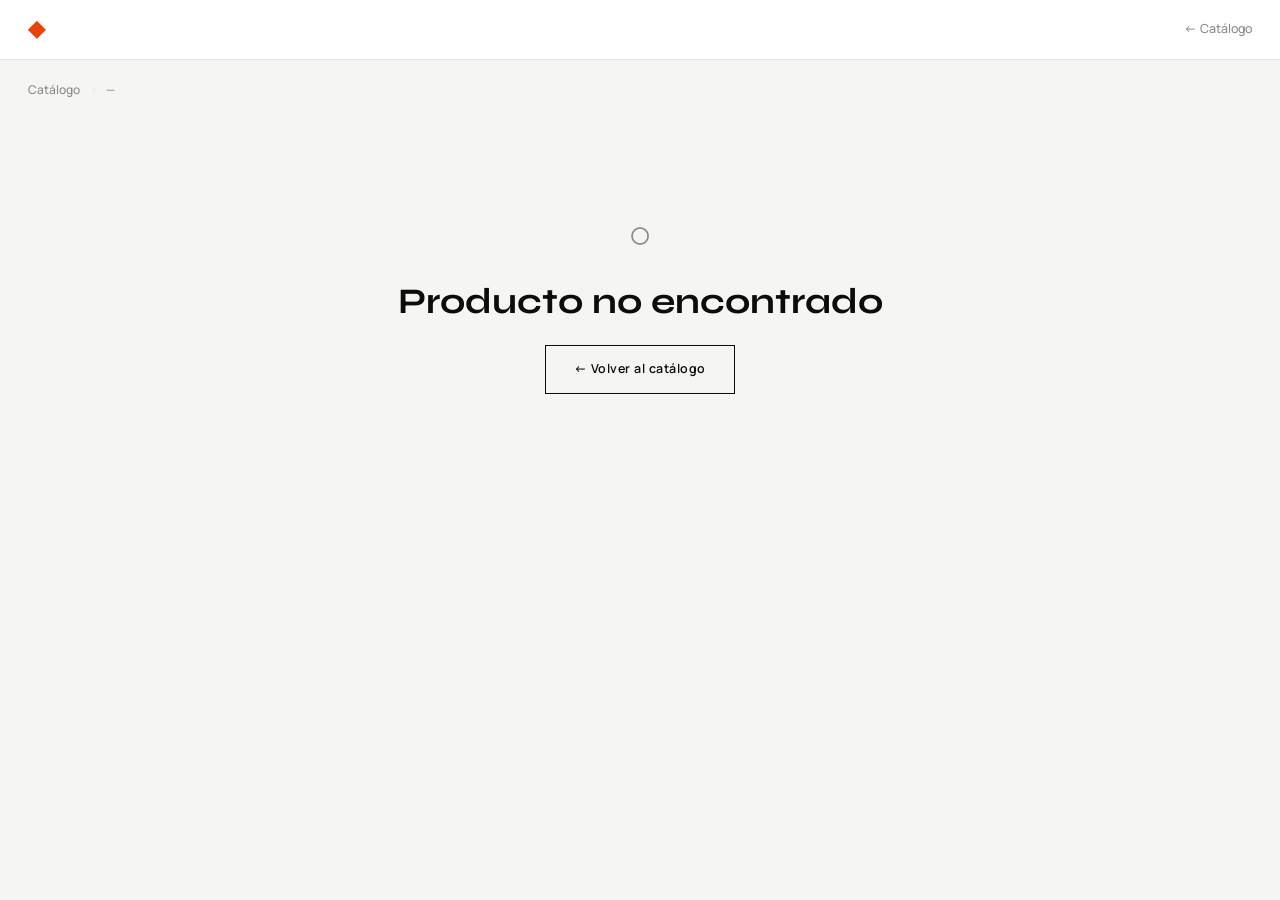
==== product.html @ a7bfba95 "first commit" ====
<!DOCTYPE html>
<html lang="es">
<head>
  <meta charset="UTF-8">
  <meta name="viewport" content="width=device-width, initial-scale=1.0">
  <title>Producto</title>
  <link rel="preconnect" href="https://fonts.googleapis.com">
  <link rel="preconnect" href="https://fonts.gstatic.com" crossorigin>
  <link href="https://fonts.googleapis.com/css2?family=Syne:wght@400;600;700;800&family=Manrope:wght@300;400;500;600&display=swap" rel="stylesheet">
  <link rel="stylesheet" href="assets/css/main.css">
</head>
<body>

  <nav class="nav">
    <div class="nav__inner">
      <a href="catalog.html" class="nav__logo"><span>◆</span></a>
      <div class="nav__right">
        <a href="catalog.html" class="nav__back">← Catálogo</a>
      </div>
    </div>
  </nav>

  <div class="container">

    <!-- Breadcrumb -->
    <nav class="breadcrumb">
      <a href="catalog.html">Catálogo</a>
      <span class="breadcrumb__sep">›</span>
      <span id="bc-name">—</span>
    </nav>

    <!-- Detail -->
    <div id="detail-wrap">
      <div style="text-align:center;padding:5rem 0;color:var(--muted);">Cargando…</div>
    </div>

    <!-- Related -->
    <div id="related-wrap"></div>

  </div>

  <div id="toasts"></div>
  <script src="assets/js/store.js"></script>
  <script>
    (async () => {
      await ImageDB.open();
      await Store.init();

      const id = new URLSearchParams(location.search).get('id');
      const p  = id ? Store.getById(id) : null;
      const wrap = document.getElementById('detail-wrap');

      if (!p) {
        wrap.innerHTML = `
          <div style="text-align:center;padding:5rem 0;">
            <div style="font-size:2.5rem;color:var(--muted);margin-bottom:1rem;">○</div>
            <h2>Producto no encontrado</h2>
            <a href="catalog.html" class="btn btn--outline" style="margin-top:1.5rem;display:inline-flex;">← Volver al catálogo</a>
          </div>`;
        return;
      }

      document.title = p.name;
      document.getElementById('bc-name').textContent = p.name;

      const imgs = p.images?.length ? p.images : [''];
      const ss   = Store.stockStatus(p.stock ?? 0);

      wrap.innerHTML = `
        <div class="detail">
          <!-- Gallery -->
          <div class="detail__gallery">
            <div class="detail__main">
              <img id="main-img" src="${imgs[0]}" alt="${p.name}" loading="eager"
                onerror="this.style.display='none'">
            </div>
            ${imgs.length > 1 ? `
            <div class="detail__thumbs">
              ${imgs.map((url, i) => `
                <div class="detail__thumb ${i === 0 ? 'is-active' : ''}" data-url="${url}">
                  <img src="${url}" alt="${p.name} ${i+1}" loading="lazy">
                </div>`).join('')}
            </div>` : ''}
          </div>

          <!-- Info -->
          <div class="detail__info">
            <div class="detail__cat">
              <span>${p.category || ''}</span>
              ${p.featured ? `<span class="badge badge--feat">Destacado</span>` : ''}
            </div>
            <h1 class="detail__name">${p.name}</h1>
            <div class="detail__price">${Store.formatPrice(p.price)}</div>

            <p class="detail__desc">${p.description || 'Sin descripción.'}</p>

            <div class="detail__meta">
              <div class="detail__meta-item">
                <div class="detail__meta-label">Categoría</div>
                <div class="detail__meta-val">${p.category || '—'}</div>
              </div>
              <div class="detail__meta-item">
                <div class="detail__meta-label">Disponibilidad</div>
                <div class="detail__meta-val" style="display:flex;align-items:center;gap:.45rem;">
                  <span class="stock-dot ${ss.cls}"></span> ${ss.label}
                </div>
              </div>
            </div>

            <div class="detail__actions">
              <button
                class="btn btn--dark btn--full"
                id="btn-contact"
                ${p.stock === 0 ? 'disabled style="opacity:.4;cursor:not-allowed;"' : ''}>
                ${p.stock === 0 ? 'Sin stock disponible' : 'Contactar por WhatsApp'}
              </button>
              <a href="catalog.html" class="btn btn--outline btn--full">
                ← Seguir explorando
              </a>
            </div>
          </div>
        </div>`;

      // Resolve local images in gallery and thumbnails
      await resolveLocalImages(document.getElementById('detail-wrap'));

      // Thumbnail switch (uses data-url already resolved by resolveLocalImages)
      document.querySelectorAll('.detail__thumb').forEach(t => {
        t.addEventListener('click', () => {
          document.getElementById('main-img').src = t.dataset.url;
          document.querySelectorAll('.detail__thumb').forEach(x => x.classList.remove('is-active'));
          t.classList.add('is-active');
        });
      });

      // WhatsApp button — edit phone number below
      const PHONE = '502XXXXXXXX'; // ← cambia por tu número con código de país
      document.getElementById('btn-contact')?.addEventListener('click', () => {
        const msg = `Hola, me interesa el producto *${p.name}* (${Store.formatPrice(p.price)}). ¿Está disponible?`;
        window.open(`https://wa.me/${PHONE}?text=${encodeURIComponent(msg)}`, '_blank');
      });

      // Related products
      const related = Store.getByCategory(p.category)
        .filter(x => x.id !== p.id)
        .slice(0, 3);

      if (related.length) {
        const relatedWrap = document.getElementById('related-wrap');
        relatedWrap.innerHTML = `
          <div class="related">
            <div class="related__title">También te puede gustar</div>
            <div class="products-grid">
              ${related.map(r => {
                const img = r.images?.[0] || '';
                return `
                  <a href="product.html?id=${r.id}" class="pcard">
                    <div class="pcard__img">
                      ${img ? `<img src="${img}" alt="${r.name}" loading="lazy">` : ''}
                      ${r.featured ? `<div class="pcard__badge">Destacado</div>` : ''}
                    </div>
                    <div class="pcard__body">
                      <div class="pcard__cat">${r.category || ''}</div>
                      <div class="pcard__name">${r.name}</div>
                      <div class="pcard__footer">
                        <div class="pcard__price">${Store.formatPrice(r.price)}</div>
                        <div class="pcard__btn">→</div>
                      </div>
                    </div>
                  </a>`;
              }).join('')}
            </div>
          </div>`;
        await resolveLocalImages(relatedWrap);
      }
    })();
  </script>
</body>
</html>
---- assets/css/main.css ----
/* =============================================
   main.css
   Paleta: blanco limpio / negro / naranja vivo
   Fuentes: Syne + Manrope
   ============================================= */

@import url('https://fonts.googleapis.com/css2?family=Syne:wght@400;600;700;800&family=Manrope:wght@300;400;500;600&display=swap');

:root {
  --bg:       #F5F5F3;
  --surface:  #FFFFFF;
  --dark:     #0C0C0B;
  --accent:   #E8440A;
  --accent-l: #FEF0EB;
  --muted:    #8A8A86;
  --border:   #E4E4E0;

  --font-h: 'Syne', sans-serif;
  --font-b: 'Manrope', sans-serif;

  --nav-h:  60px;
  --max-w:  1320px;
  --ease:   .22s cubic-bezier(.4,0,.2,1);

  --shadow-card: 0 2px 12px rgba(12,12,11,.07);
  --shadow-hover: 0 12px 40px rgba(12,12,11,.14);
}

/* ---- Reset ---- */
*, *::before, *::after { box-sizing: border-box; margin: 0; padding: 0; }
html { font-size: 16px; scroll-behavior: smooth; }
body {
  background: var(--bg);
  color: var(--dark);
  font-family: var(--font-b);
  font-weight: 400;
  line-height: 1.65;
  -webkit-font-smoothing: antialiased;
}
img  { display: block; max-width: 100%; }
a    { color: inherit; text-decoration: none; }
button, input, select, textarea { font-family: var(--font-b); }

/* ---- Typography ---- */
h1,h2,h3,h4 { font-family: var(--font-h); line-height: 1.1; }
h1 { font-size: clamp(2rem, 5vw, 3.5rem); font-weight: 800; }
h2 { font-size: clamp(1.5rem, 3vw, 2.25rem); font-weight: 700; }
h3 { font-size: 1.15rem; font-weight: 600; }

.tag {
  display: inline-block;
  font-size: .62rem;
  font-weight: 600;
  letter-spacing: .12em;
  text-transform: uppercase;
}

/* ---- Layout ---- */
.container { max-width: var(--max-w); margin: 0 auto; padding: 0 1.75rem; }

/* ---- Nav ---- */
.nav {
  height: var(--nav-h);
  background: var(--surface);
  border-bottom: 1px solid var(--border);
  position: sticky; top: 0; z-index: 100;
}
.nav__inner {
  height: 100%;
  max-width: var(--max-w); margin: 0 auto; padding: 0 1.75rem;
  display: flex; align-items: center; justify-content: space-between;
}
.nav__logo {
  font-family: var(--font-h);
  font-size: 1.35rem; font-weight: 800;
  letter-spacing: -.01em;
}
.nav__logo span { color: var(--accent); }
.nav__right { display: flex; align-items: center; gap: 1.5rem; }
.nav__link {
  font-size: .78rem; font-weight: 500;
  color: var(--muted); transition: color var(--ease);
}
.nav__link:hover { color: var(--dark); }
.nav__back {
  display: inline-flex; align-items: center; gap: .4rem;
  font-size: .78rem; font-weight: 500;
  color: var(--muted); transition: color var(--ease);
}
.nav__back:hover { color: var(--dark); }

/* ---- Buttons ---- */
.btn {
  display: inline-flex; align-items: center; gap: .5rem;
  padding: .8rem 1.75rem;
  font-size: .78rem; font-weight: 600;
  letter-spacing: .04em;
  border: none; cursor: pointer;
  transition: all var(--ease);
}
.btn--dark    { background: var(--dark); color: var(--surface); }
.btn--dark:hover { background: var(--accent); }
.btn--outline { background: transparent; color: var(--dark); border: 1.5px solid var(--dark); }
.btn--outline:hover { background: var(--dark); color: var(--surface); }
.btn--ghost   { background: transparent; color: var(--muted); padding: .5rem .75rem; }
.btn--ghost:hover { color: var(--dark); }
.btn--full    { width: 100%; justify-content: center; }
.btn--sm      { padding: .45rem 1rem; font-size: .7rem; }

/* ---- Catalog header ---- */
.cat-header {
  padding: 2rem 0 1.5rem;
  display: flex; align-items: center;
  justify-content: space-between; gap: 1rem; flex-wrap: wrap;
  border-bottom: 1px solid var(--border);
  margin-bottom: 2rem;
}
.cat-header__title { font-weight: 800; }
.cat-header__count { font-size: .78rem; color: var(--muted); font-weight: 500; }

/* ---- Filters ---- */
.filters {
  display: flex; align-items: center;
  gap: .4rem; flex-wrap: wrap;
}
.filter-btn {
  padding: .4rem 1rem;
  font-size: .7rem; font-weight: 600;
  letter-spacing: .06em; text-transform: uppercase;
  border: 1.5px solid var(--border);
  background: var(--surface); color: var(--muted);
  cursor: pointer; transition: all var(--ease);
}
.filter-btn:hover { border-color: var(--dark); color: var(--dark); }
.filter-btn.is-active {
  background: var(--dark); color: var(--surface);
  border-color: var(--dark);
}

/* ---- Product Grid ---- */
.products-grid {
  display: grid;
  grid-template-columns: repeat(auto-fill, minmax(280px, 1fr));
  gap: 1.25rem;
  padding-bottom: 4rem;
}

/* ---- Product Card ---- */
.pcard {
  background: var(--surface);
  overflow: hidden;
  box-shadow: var(--shadow-card);
  transition: transform var(--ease), box-shadow var(--ease);
  display: block;
  cursor: pointer;
}
.pcard:hover {
  transform: translateY(-4px);
  box-shadow: var(--shadow-hover);
}
.pcard__img {
  aspect-ratio: 5/6;
  overflow: hidden;
  background: var(--bg);
  position: relative;
}
.pcard__img img {
  width: 100%; height: 100%; object-fit: cover;
  transition: transform .4s ease;
}
.pcard:hover .pcard__img img { transform: scale(1.05); }

.pcard__badge {
  position: absolute; top: .875rem; left: .875rem;
  background: var(--accent); color: #fff;
  font-size: .58rem; font-weight: 700;
  letter-spacing: .1em; text-transform: uppercase;
  padding: .25rem .65rem;
}
.pcard__badge--stock {
  background: var(--dark);
  top: auto; bottom: .875rem; left: .875rem;
}

.pcard__body {
  padding: 1.1rem 1.25rem 1.35rem;
  border-top: 1px solid var(--border);
}
.pcard__cat {
  font-size: .62rem; font-weight: 700;
  letter-spacing: .1em; text-transform: uppercase;
  color: var(--accent); margin-bottom: .35rem;
}
.pcard__name {
  font-family: var(--font-h);
  font-size: 1rem; font-weight: 600;
  line-height: 1.3; margin-bottom: .875rem;
}
.pcard__footer {
  display: flex; align-items: center; justify-content: space-between;
}
.pcard__price {
  font-family: var(--font-h);
  font-size: 1.1rem; font-weight: 700;
}
.pcard__btn {
  width: 32px; height: 32px;
  background: var(--dark); color: var(--surface);
  border: none; cursor: pointer;
  display: flex; align-items: center; justify-content: center;
  font-size: .85rem;
  transition: background var(--ease);
}
.pcard:hover .pcard__btn { background: var(--accent); }

/* ---- Empty ---- */
.empty {
  grid-column: 1/-1;
  text-align: center; padding: 5rem 2rem; color: var(--muted);
}
.empty__icon { font-size: 2.5rem; margin-bottom: 1rem; opacity: .25; }
.empty__title { font-family: var(--font-h); font-size: 1.35rem; font-weight: 700; color: var(--dark); }

/* ---- Breadcrumb ---- */
.breadcrumb {
  display: flex; align-items: center; gap: .6rem;
  padding: 1.25rem 0;
  font-size: .75rem; color: var(--muted); font-weight: 500;
}
.breadcrumb a:hover { color: var(--accent); }
.breadcrumb__sep { color: var(--border); }

/* ---- Product Detail ---- */
.detail {
  display: grid;
  grid-template-columns: 1fr 1fr;
  gap: 4rem; align-items: start;
  padding: 0 0 5rem;
}
.detail__gallery {
  position: sticky; top: calc(var(--nav-h) + 1.5rem);
}
.detail__main {
  aspect-ratio: 4/5; overflow: hidden;
  background: var(--surface); box-shadow: var(--shadow-card);
  margin-bottom: .5rem;
}
.detail__main img {
  width: 100%; height: 100%; object-fit: cover;
  cursor: zoom-in; transition: transform .4s ease;
}
.detail__main img:hover { transform: scale(1.03); }
.detail__thumbs {
  display: grid; grid-template-columns: repeat(4, 1fr); gap: .4rem;
}
.detail__thumb {
  aspect-ratio: 1; overflow: hidden; cursor: pointer;
  background: var(--surface);
  outline: 2px solid transparent; outline-offset: 1px;
  transition: outline-color var(--ease);
}
.detail__thumb.is-active { outline-color: var(--accent); }
.detail__thumb img { width: 100%; height: 100%; object-fit: cover; }

.detail__info {}
.detail__cat {
  font-size: .65rem; font-weight: 700;
  letter-spacing: .12em; text-transform: uppercase;
  color: var(--accent); margin-bottom: .5rem;
  display: flex; align-items: center; gap: .75rem;
}
.detail__name {
  font-size: clamp(1.75rem, 3vw, 2.5rem);
  margin-bottom: .25rem;
}
.detail__price {
  font-family: var(--font-h);
  font-size: 1.9rem; font-weight: 800;
  color: var(--accent); margin-bottom: 1.75rem;
}
.detail__desc {
  font-size: .92rem; color: var(--muted); line-height: 1.85;
  margin-bottom: 1.75rem; padding-bottom: 1.75rem;
  border-bottom: 1px solid var(--border);
}
.detail__meta {
  display: grid; grid-template-columns: 1fr 1fr; gap: 1rem;
  margin-bottom: 1.75rem; padding-bottom: 1.75rem;
  border-bottom: 1px solid var(--border);
}
.detail__meta-item {}
.detail__meta-label {
  font-size: .6rem; font-weight: 700;
  letter-spacing: .1em; text-transform: uppercase;
  color: var(--muted); margin-bottom: .2rem;
}
.detail__meta-val { font-family: var(--font-h); font-weight: 600; font-size: .92rem; }

.stock-dot {
  display: inline-block; width: 7px; height: 7px;
  border-radius: 50%;
}
.stock-dot.ok  { background: #22C55E; }
.stock-dot.low { background: #F59E0B; }
.stock-dot.out { background: #EF4444; }

.detail__actions { display: flex; flex-direction: column; gap: .75rem; }
.detail__actions .btn { padding: 1rem 2rem; font-size: .78rem; }

/* ---- Related ---- */
.related {
  border-top: 1px solid var(--border); padding: 3rem 0 5rem;
}
.related__title {
  font-family: var(--font-h); font-weight: 800;
  font-size: 1.25rem; margin-bottom: 1.75rem;
  display: flex; align-items: center; gap: .75rem;
}
.related__title::after {
  content: '';
  flex: 1; height: 1px; background: var(--border);
}

/* ---- Toast ---- */
#toasts {
  position: fixed; bottom: 1.5rem; right: 1.5rem;
  z-index: 9999; display: flex; flex-direction: column; gap: .6rem;
  pointer-events: none;
}
.toast {
  display: flex; align-items: center; gap: .75rem;
  padding: .8rem 1.25rem;
  background: var(--dark); color: var(--surface);
  font-size: .78rem; font-weight: 500;
  box-shadow: var(--shadow-hover);
  animation: toastIn .25s ease, toastOut .25s ease 2.8s forwards;
}
.toast--success { border-left: 3px solid #22C55E; }
.toast--error   { border-left: 3px solid var(--accent); }
@keyframes toastIn  { from { opacity:0; transform:translateY(.5rem); } to { opacity:1; transform:translateY(0); } }
@keyframes toastOut { to   { opacity:0; transform:translateY(.5rem); } }

/* ============================================
   ADMIN
   ============================================ */
.admin-wrap {
  display: grid; grid-template-columns: 210px 1fr; min-height: 100vh;
}
.admin-sb {
  background: var(--dark); color: var(--surface);
  padding: 2rem 1.5rem;
  position: sticky; top: 0; height: 100vh; overflow-y: auto;
  display: flex; flex-direction: column;
}
.admin-sb__logo { font-family: var(--font-h); font-size: 1.4rem; font-weight: 800; margin-bottom: .2rem; }
.admin-sb__logo span { color: var(--accent); }
.admin-sb__tag { font-size: .58rem; font-weight: 600; letter-spacing: .12em; text-transform: uppercase; color: rgba(255,255,255,.25); margin-bottom: 2.5rem; }
.admin-nav { list-style: none; display: flex; flex-direction: column; gap: .1rem; }
.admin-nav a {
  display: flex; align-items: center; gap: .7rem;
  padding: .65rem .875rem;
  font-size: .78rem; font-weight: 500;
  color: rgba(255,255,255,.4);
  border-left: 2px solid transparent;
  transition: all var(--ease);
}
.admin-nav a:hover, .admin-nav a.is-active {
  color: #fff; background: rgba(255,255,255,.06); border-left-color: var(--accent);
}
.admin-sb__foot { margin-top: auto; padding-top: 2rem; font-size: .7rem; color: rgba(255,255,255,.2); }
.admin-sb__foot a { color: rgba(232,68,10,.55); }
.admin-sb__foot a:hover { color: var(--accent); }

.admin-main { background: var(--bg); padding: 2rem; }
.admin-topbar { display: flex; align-items: center; justify-content: space-between; margin-bottom: 2rem; gap: 1rem; flex-wrap: wrap; }
.admin-topbar h1 { font-family: var(--font-h); font-size: 1.75rem; font-weight: 800; }
.admin-topbar__act { display: flex; align-items: center; gap: .6rem; }

.view { display: none; }
.view.is-active { display: block; }

/* stats */
.stats-row { display: grid; grid-template-columns: repeat(4,1fr); gap: 1rem; margin-bottom: 1.75rem; }
.stat-card { background: var(--surface); border: 1px solid var(--border); padding: 1.25rem; }
.stat-card__num { font-family: var(--font-h); font-size: 2rem; font-weight: 800; }
.stat-card__label { font-size: .6rem; font-weight: 700; letter-spacing: .1em; text-transform: uppercase; color: var(--muted); margin-top: .2rem; }

/* table */
.table-card { background: var(--surface); border: 1px solid var(--border); overflow: hidden; }
.table-wrap { overflow-x: auto; }
.admin-table { width: 100%; border-collapse: collapse; font-size: .82rem; }
.admin-table th {
  font-size: .6rem; font-weight: 700; letter-spacing: .1em; text-transform: uppercase;
  color: var(--muted); padding: .875rem 1.1rem; border-bottom: 1px solid var(--border); text-align: left; white-space: nowrap;
}
.admin-table td { padding: .875rem 1.1rem; border-bottom: 1px solid var(--border); vertical-align: middle; }
.admin-table tr:last-child td { border-bottom: none; }
.admin-table tr:hover td { background: var(--bg); }
.tbl-img { width: 42px; height: 42px; object-fit: cover; }
.tbl-img-ph { width: 42px; height: 42px; background: var(--bg); display: flex; align-items: center; justify-content: center; color: var(--muted); font-size: 1rem; }
.tbl-name { font-family: var(--font-h); font-weight: 600; }
.tbl-act { display: flex; gap: .4rem; }

.badge { display: inline-block; padding: .18rem .55rem; font-size: .58rem; font-weight: 700; letter-spacing: .06em; text-transform: uppercase; }
.badge--feat { background: var(--accent-l); color: var(--accent); }
.badge--ok   { background: #F0FDF4; color: #15803D; }
.badge--low  { background: #FFFBEB; color: #B45309; }
.badge--out  { background: #FEF2F2; color: #DC2626; }

/* form */
.form-card { background: var(--surface); border: 1px solid var(--border); padding: 2.25rem; max-width: 800px; }
.form-sec { margin-bottom: 2rem; padding-bottom: 2rem; border-bottom: 1px solid var(--border); }
.form-sec:last-child { border-bottom: none; margin-bottom: 0; padding-bottom: 0; }
.form-sec__title { font-size: .62rem; font-weight: 700; letter-spacing: .12em; text-transform: uppercase; color: var(--accent); margin-bottom: 1.5rem; }
.form-row { display: grid; grid-template-columns: 1fr 1fr; gap: 1.25rem; }
.form-group { display: flex; flex-direction: column; gap: .4rem; margin-bottom: 1.1rem; }
.form-group:last-child { margin-bottom: 0; }
.form-label { font-size: .67rem; font-weight: 700; letter-spacing: .08em; text-transform: uppercase; color: var(--muted); }
.form-label span { color: var(--accent); }
.form-input, .form-select, .form-textarea {
  padding: .75rem .9rem; border: 1.5px solid var(--border);
  background: var(--bg); color: var(--dark);
  font-size: .88rem; outline: none; width: 100%;
  transition: border-color var(--ease), background var(--ease);
  appearance: none;
}
.form-input:focus, .form-select:focus, .form-textarea:focus { border-color: var(--accent); background: var(--surface); }
.form-input.is-err { border-color: var(--accent); }
.form-textarea { resize: vertical; min-height: 100px; }
.form-hint  { font-size: .72rem; color: var(--muted); }
.form-error { font-size: .72rem; color: var(--accent); display: none; }
.form-error.show { display: block; }

.img-grid { display: grid; grid-template-columns: repeat(4,1fr); gap: .5rem; margin-bottom: .75rem; }
.img-item { aspect-ratio: 1; overflow: hidden; position: relative; background: var(--bg); }
.img-item img { width: 100%; height: 100%; object-fit: cover; }
.img-item__rm { position: absolute; top: .25rem; right: .25rem; width: 20px; height: 20px; background: rgba(12,12,11,.8); color: #fff; border: none; cursor: pointer; font-size: .6rem; display: flex; align-items: center; justify-content: center; }
.img-add-row { display: flex; gap: .6rem; }
.img-add-row .form-input { flex: 1; }
.img-placeholder { grid-column: 1/-1; padding: .875rem; background: var(--bg); border: 1.5px dashed var(--border); text-align: center; font-size: .78rem; color: var(--muted); }

.toggle-wrap { display: flex; align-items: center; gap: 1rem; margin-top: .4rem; }
.toggle { position: relative; width: 44px; height: 24px; cursor: pointer; }
.toggle input { opacity: 0; width: 0; height: 0; position: absolute; }
.toggle__track { position: absolute; inset: 0; background: var(--border); transition: background var(--ease); }
.toggle input:checked ~ .toggle__track { background: var(--accent); }
.toggle__thumb { position: absolute; top: 3px; left: 3px; width: 18px; height: 18px; background: #fff; transition: transform var(--ease); }
.toggle input:checked ~ .toggle__thumb { transform: translateX(20px); }
.toggle-lbl { font-size: .82rem; color: var(--muted); font-weight: 500; }

.form-actions { display: flex; align-items: center; gap: .875rem; padding-top: 1.5rem; border-top: 1px solid var(--border); flex-wrap: wrap; }

/* ---- Responsive ---- */
@media (max-width: 900px) {
  .detail { grid-template-columns: 1fr; gap: 2rem; }
  .detail__gallery { position: static; }
  .stats-row { grid-template-columns: repeat(2,1fr); }
}
@media (max-width: 768px) {
  :root { --nav-h: 56px; }
  .admin-wrap { grid-template-columns: 1fr; }
  .admin-sb { position: static; height: auto; flex-direction: row; flex-wrap: wrap; gap: 1rem; padding: 1rem 1.5rem; }
  .admin-sb__tag, .admin-sb__foot { display: none; }
  .admin-nav { flex-direction: row; flex-wrap: wrap; }
  .admin-main { padding: 1.25rem; }
  .form-row { grid-template-columns: 1fr; }
  .stats-row { grid-template-columns: repeat(2,1fr); }
}
@media (max-width: 520px) {
  .products-grid { grid-template-columns: repeat(2,1fr); gap: .75rem; }
  .pcard__name { font-size: .9rem; }
}
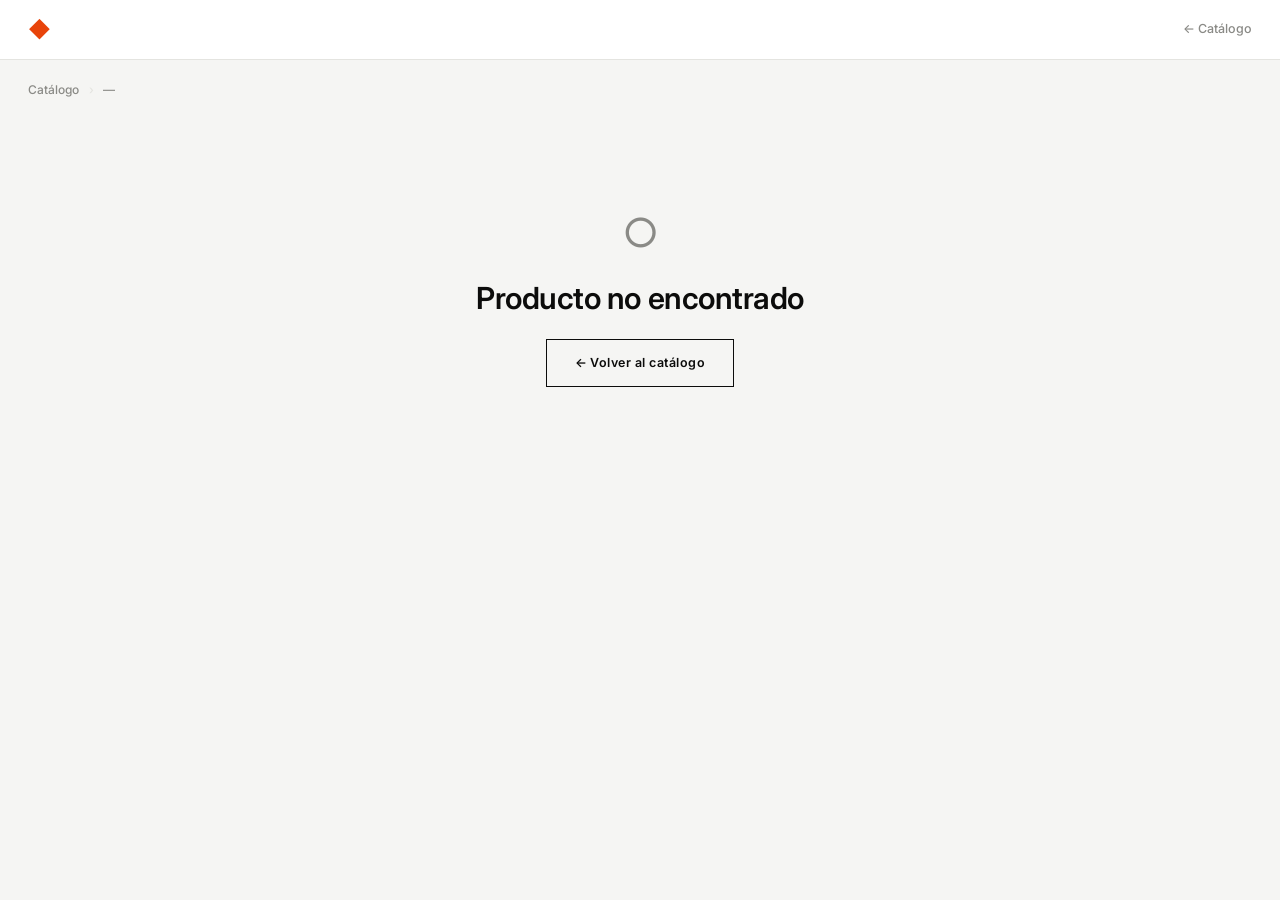
==== commit ac7a549a: "feat: new productos" ====
--- a/product.html
+++ b/product.html
@@ -6,7 +6,7 @@
   <title>Producto</title>
   <link rel="preconnect" href="https://fonts.googleapis.com">
   <link rel="preconnect" href="https://fonts.gstatic.com" crossorigin>
-  <link href="https://fonts.googleapis.com/css2?family=Syne:wght@400;600;700;800&family=Manrope:wght@300;400;500;600&display=swap" rel="stylesheet">
+  <link href="https://fonts.googleapis.com/css2?family=Inter:ital,opsz,wght@0,14..32,300;0,14..32,400;0,14..32,500;0,14..32,600;0,14..32,700;0,14..32,800;1,14..32,400&display=swap" rel="stylesheet">
   <link rel="stylesheet" href="assets/css/main.css">
 </head>
 <body>
@@ -43,8 +43,7 @@
   <script src="assets/js/store.js"></script>
   <script>
     (async () => {
-      await ImageDB.open();
-      await Store.init();
+      Store.fromData(await Store.fetchJSON());
 
       const id = new URLSearchParams(location.search).get('id');
       const p  = id ? Store.getById(id) : null;
@@ -66,21 +65,30 @@
       const imgs = p.images?.length ? p.images : [''];
       const ss   = Store.stockStatus(p.stock ?? 0);
 
+      const hasMany = imgs.length > 1;
+
       wrap.innerHTML = `
         <div class="detail">
-          <!-- Gallery -->
+          <!-- Carousel -->
           <div class="detail__gallery">
-            <div class="detail__main">
-              <img id="main-img" src="${imgs[0]}" alt="${p.name}" loading="eager"
-                onerror="this.style.display='none'">
-            </div>
-            ${imgs.length > 1 ? `
-            <div class="detail__thumbs">
-              ${imgs.map((url, i) => `
-                <div class="detail__thumb ${i === 0 ? 'is-active' : ''}" data-url="${url}">
-                  <img src="${url}" alt="${p.name} ${i+1}" loading="lazy">
-                </div>`).join('')}
-            </div>` : ''}
+            <div class="carousel">
+              <div class="carousel__main">
+                <img id="main-img" src="${imgs[0]}" alt="${p.name}" loading="eager"
+                  onerror="this.style.opacity='.2'">
+              </div>
+              ${hasMany ? `
+              <button class="carousel__btn carousel__btn--prev" id="c-prev">&#8249;</button>
+              <button class="carousel__btn carousel__btn--next" id="c-next">&#8250;</button>
+              <div class="carousel__dots">
+                ${imgs.map((_, i) => `<button class="carousel__dot${i === 0 ? ' is-active' : ''}"></button>`).join('')}
+              </div>
+              <div class="carousel__thumbs">
+                ${imgs.map((url, i) => `
+                  <div class="carousel__thumb${i === 0 ? ' is-active' : ''}">
+                    <img src="${url}" alt="${p.name} ${i+1}" loading="lazy">
+                  </div>`).join('')}
+              </div>` : ''}
+            </div>
           </div>
 
           <!-- Info -->
@@ -121,17 +129,35 @@
           </div>
         </div>`;
 
-      // Resolve local images in gallery and thumbnails
-      await resolveLocalImages(document.getElementById('detail-wrap'));
-
-      // Thumbnail switch (uses data-url already resolved by resolveLocalImages)
-      document.querySelectorAll('.detail__thumb').forEach(t => {
-        t.addEventListener('click', () => {
-          document.getElementById('main-img').src = t.dataset.url;
-          document.querySelectorAll('.detail__thumb').forEach(x => x.classList.remove('is-active'));
-          t.classList.add('is-active');
+      // Carousel logic
+      if (hasMany) {
+        let current = 0;
+        const mainImg   = document.getElementById('main-img');
+        const dots      = [...document.querySelectorAll('.carousel__dot')];
+        const thumbs    = [...document.querySelectorAll('.carousel__thumb')];
+
+        function goTo(i) {
+          current = (i + imgs.length) % imgs.length;
+          mainImg.src = imgs[current];
+          dots.forEach((d, j)  => d.classList.toggle('is-active', j === current));
+          thumbs.forEach((t, j) => t.classList.toggle('is-active', j === current));
+          thumbs[current]?.scrollIntoView({ behavior: 'smooth', block: 'nearest', inline: 'center' });
+        }
+
+        document.getElementById('c-prev').addEventListener('click', () => goTo(current - 1));
+        document.getElementById('c-next').addEventListener('click', () => goTo(current + 1));
+        dots.forEach((d, i)   => d.addEventListener('click', () => goTo(i)));
+        thumbs.forEach((t, i) => t.addEventListener('click', () => goTo(i)));
+
+        // Swipe support
+        let startX = 0;
+        const track = document.querySelector('.carousel__main');
+        track.addEventListener('touchstart', e => { startX = e.touches[0].clientX; }, { passive: true });
+        track.addEventListener('touchend',   e => {
+          const dx = e.changedTouches[0].clientX - startX;
+          if (Math.abs(dx) > 40) goTo(current + (dx < 0 ? 1 : -1));
         });
-      });
+      }
 
       // WhatsApp button — edit phone number below
       const PHONE = '502XXXXXXXX'; // ← cambia por tu número con código de país
@@ -171,7 +197,6 @@
               }).join('')}
             </div>
           </div>`;
-        await resolveLocalImages(relatedWrap);
       }
     })();
   </script>
--- a/assets/css/main.css
+++ b/assets/css/main.css
@@ -1,10 +1,10 @@
 /* =============================================
    main.css
    Paleta: blanco limpio / negro / naranja vivo
-   Fuentes: Syne + Manrope
+   Fuente: Inter
    ============================================= */
 
-@import url('https://fonts.googleapis.com/css2?family=Syne:wght@400;600;700;800&family=Manrope:wght@300;400;500;600&display=swap');
+@import url('https://fonts.googleapis.com/css2?family=Inter:ital,opsz,wght@0,14..32,300;0,14..32,400;0,14..32,500;0,14..32,600;0,14..32,700;0,14..32,800;1,14..32,400&display=swap');
 
 :root {
   --bg:       #F5F5F3;
@@ -15,8 +15,8 @@
   --muted:    #8A8A86;
   --border:   #E4E4E0;
 
-  --font-h: 'Syne', sans-serif;
-  --font-b: 'Manrope', sans-serif;
+  --font-h: 'Inter', sans-serif;
+  --font-b: 'Inter', sans-serif;
 
   --nav-h:  60px;
   --max-w:  1320px;
@@ -43,9 +43,9 @@
 
 /* ---- Typography ---- */
 h1,h2,h3,h4 { font-family: var(--font-h); line-height: 1.1; }
-h1 { font-size: clamp(2rem, 5vw, 3.5rem); font-weight: 800; }
-h2 { font-size: clamp(1.5rem, 3vw, 2.25rem); font-weight: 700; }
-h3 { font-size: 1.15rem; font-weight: 600; }
+h1 { font-size: clamp(1.75rem, 4vw, 2.75rem); font-weight: 700; letter-spacing: -.02em; }
+h2 { font-size: clamp(1.25rem, 2.5vw, 1.9rem); font-weight: 600; letter-spacing: -.015em; }
+h3 { font-size: 1.1rem; font-weight: 600; }
 
 .tag {
   display: inline-block;
@@ -240,27 +240,56 @@
 .detail__gallery {
   position: sticky; top: calc(var(--nav-h) + 1.5rem);
 }
-.detail__main {
+
+/* Carousel */
+.carousel { position: relative; user-select: none; }
+.carousel__main {
   aspect-ratio: 4/5; overflow: hidden;
   background: var(--surface); box-shadow: var(--shadow-card);
+  margin-bottom: .6rem;
+}
+.carousel__main img {
+  width: 100%; height: 100%; object-fit: cover;
+  transition: opacity .25s ease;
+}
+.carousel__btn {
+  position: absolute; top: 50%; transform: translateY(-50%);
+  width: 36px; height: 36px;
+  background: rgba(255,255,255,.92); border: none; cursor: pointer;
+  display: flex; align-items: center; justify-content: center;
+  font-size: 1.1rem; font-weight: 600; color: var(--dark);
+  box-shadow: 0 2px 8px rgba(12,12,11,.12);
+  transition: background var(--ease), opacity var(--ease);
+  z-index: 2;
+}
+.carousel__btn:hover { background: #fff; }
+.carousel__btn--prev { left: .6rem; }
+.carousel__btn--next { right: .6rem; }
+.carousel__dots {
+  display: flex; justify-content: center; gap: .4rem;
   margin-bottom: .5rem;
 }
-.detail__main img {
-  width: 100%; height: 100%; object-fit: cover;
-  cursor: zoom-in; transition: transform .4s ease;
-}
-.detail__main img:hover { transform: scale(1.03); }
-.detail__thumbs {
-  display: grid; grid-template-columns: repeat(4, 1fr); gap: .4rem;
-}
-.detail__thumb {
-  aspect-ratio: 1; overflow: hidden; cursor: pointer;
+.carousel__dot {
+  width: 6px; height: 6px; border-radius: 50%;
+  background: var(--border); border: none; cursor: pointer; padding: 0;
+  transition: background var(--ease), transform var(--ease);
+}
+.carousel__dot.is-active { background: var(--accent); transform: scale(1.3); }
+.carousel__thumbs {
+  display: flex; gap: .4rem;
+  overflow-x: auto; scroll-snap-type: x mandatory;
+  scrollbar-width: none; padding-bottom: .1rem;
+}
+.carousel__thumbs::-webkit-scrollbar { display: none; }
+.carousel__thumb {
+  flex: 0 0 64px; aspect-ratio: 1; overflow: hidden; cursor: pointer;
+  scroll-snap-align: start;
   background: var(--surface);
   outline: 2px solid transparent; outline-offset: 1px;
   transition: outline-color var(--ease);
 }
-.detail__thumb.is-active { outline-color: var(--accent); }
-.detail__thumb img { width: 100%; height: 100%; object-fit: cover; }
+.carousel__thumb.is-active { outline-color: var(--accent); }
+.carousel__thumb img { width: 100%; height: 100%; object-fit: cover; }
 
 .detail__info {}
 .detail__cat {
@@ -270,12 +299,13 @@
   display: flex; align-items: center; gap: .75rem;
 }
 .detail__name {
-  font-size: clamp(1.75rem, 3vw, 2.5rem);
+  font-size: clamp(1.5rem, 2.5vw, 2.1rem);
+  font-weight: 700; letter-spacing: -.02em;
   margin-bottom: .25rem;
 }
 .detail__price {
   font-family: var(--font-h);
-  font-size: 1.9rem; font-weight: 800;
+  font-size: 1.65rem; font-weight: 700; letter-spacing: -.02em;
   color: var(--accent); margin-bottom: 1.75rem;
 }
 .detail__desc {
@@ -434,7 +464,7 @@
 .img-grid { display: grid; grid-template-columns: repeat(4,1fr); gap: .5rem; margin-bottom: .75rem; }
 .img-item { aspect-ratio: 1; overflow: hidden; position: relative; background: var(--bg); }
 .img-item img { width: 100%; height: 100%; object-fit: cover; }
-.img-item__rm { position: absolute; top: .25rem; right: .25rem; width: 20px; height: 20px; background: rgba(12,12,11,.8); color: #fff; border: none; cursor: pointer; font-size: .6rem; display: flex; align-items: center; justify-content: center; }
+.img-item__rm { position: absolute; top: .25rem; right: .25rem; width: 20px; height: 20px; background: rgba(12,12,11,.8); color: #fff; border: none; cursor: pointer; font-size: .6rem; display: flex; align-items: center; justify-content: center; z-index: 2; }
 .img-add-row { display: flex; gap: .6rem; }
 .img-add-row .form-input { flex: 1; }
 .img-placeholder { grid-column: 1/-1; padding: .875rem; background: var(--bg); border: 1.5px dashed var(--border); text-align: center; font-size: .78rem; color: var(--muted); }
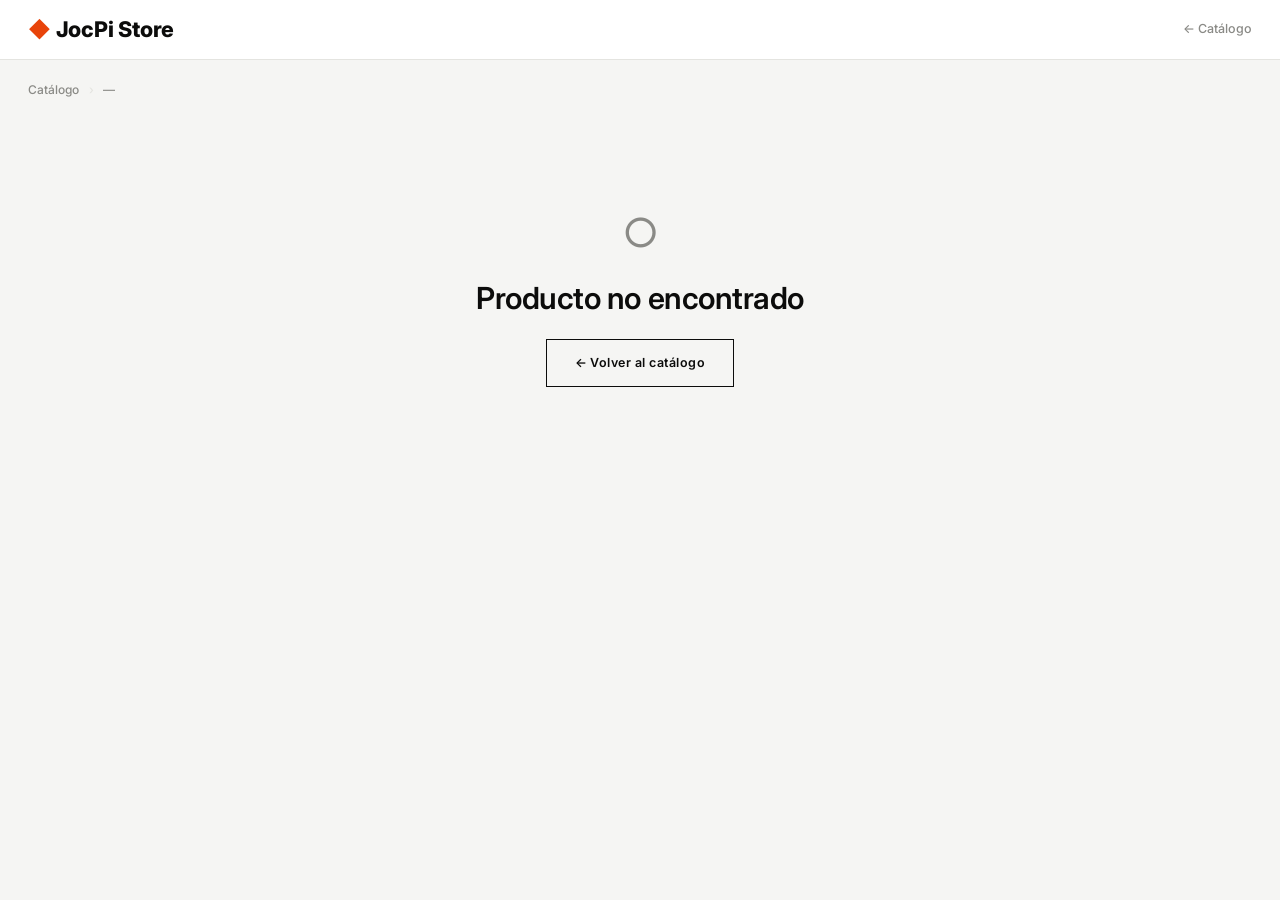
==== commit f215583d: "feat: name" ====
--- a/product.html
+++ b/product.html
@@ -3,7 +3,8 @@
 <head>
   <meta charset="UTF-8">
   <meta name="viewport" content="width=device-width, initial-scale=1.0">
-  <title>Producto</title>
+  <title>Producto — JocPi Store</title>
+  <link rel="icon" href="data:image/svg+xml,<svg xmlns='http://www.w3.org/2000/svg' viewBox='0 0 100 100'><text y='.9em' font-size='90'>🛍️</text></svg>">
   <link rel="preconnect" href="https://fonts.googleapis.com">
   <link rel="preconnect" href="https://fonts.gstatic.com" crossorigin>
   <link href="https://fonts.googleapis.com/css2?family=Inter:ital,opsz,wght@0,14..32,300;0,14..32,400;0,14..32,500;0,14..32,600;0,14..32,700;0,14..32,800;1,14..32,400&display=swap" rel="stylesheet">
@@ -13,7 +14,7 @@
 
   <nav class="nav">
     <div class="nav__inner">
-      <a href="catalog.html" class="nav__logo"><span>◆</span></a>
+      <a href="catalog.html" class="nav__logo"><span>◆</span> JocPi Store</a>
       <div class="nav__right">
         <a href="catalog.html" class="nav__back">← Catálogo</a>
       </div>
@@ -59,7 +60,7 @@
         return;
       }
 
-      document.title = p.name;
+      document.title = `${p.name} — JocPi Store`;
       document.getElementById('bc-name').textContent = p.name;
 
       const imgs = p.images?.length ? p.images : [''];
@@ -160,7 +161,7 @@
       }
 
       // WhatsApp button — edit phone number below
-      const PHONE = '502XXXXXXXX'; // ← cambia por tu número con código de país
+      const PHONE = '50230994309';
       document.getElementById('btn-contact')?.addEventListener('click', () => {
         const msg = `Hola, me interesa el producto *${p.name}* (${Store.formatPrice(p.price)}). ¿Está disponible?`;
         window.open(`https://wa.me/${PHONE}?text=${encodeURIComponent(msg)}`, '_blank');
